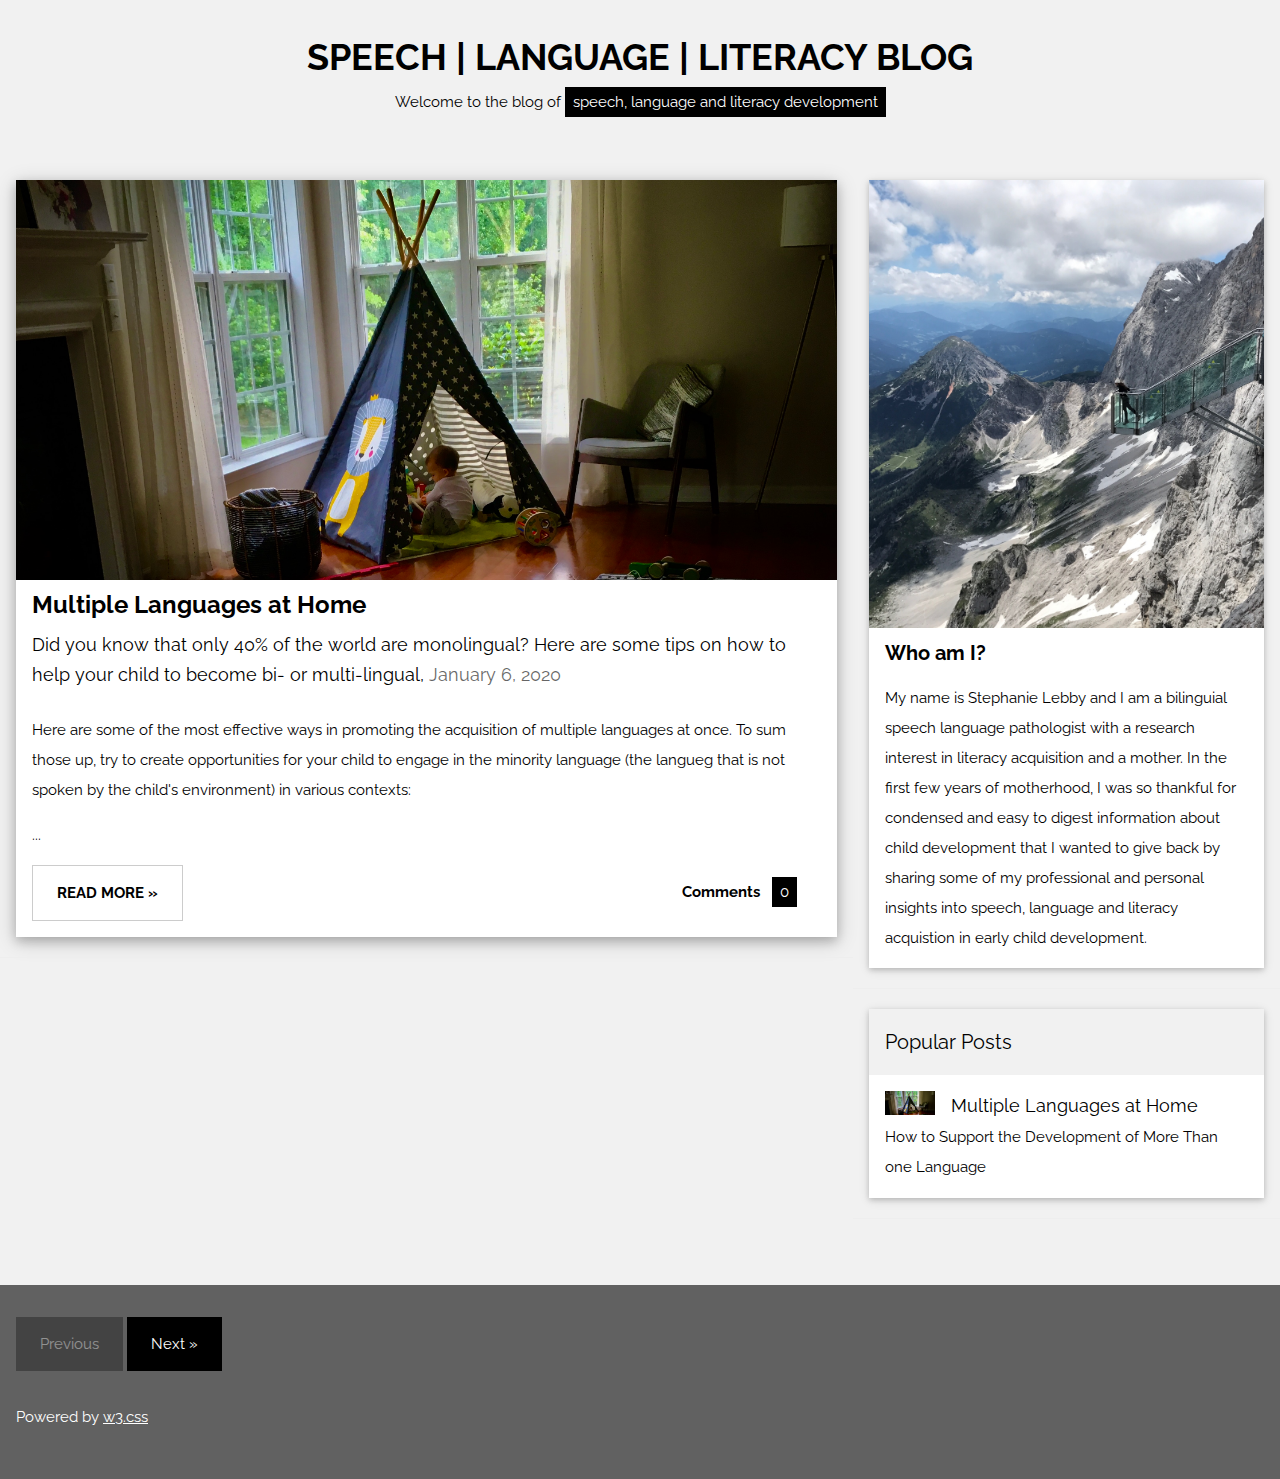
==== index.html @ 9e79b089 "renamed one file" ====
<!DOCTYPE html>
<html>
<title>Langauge Blog</title>
<meta charset="UTF-8">
<meta name="viewport" content="width=device-width, initial-scale=1">
<link rel="stylesheet" href="https://www.w3schools.com/w3css/4/w3.css">
<link rel="stylesheet" href="https://fonts.googleapis.com/css?family=Raleway">
<link rel="stylesheet" href="style.css">

<script type="text/javascript">
function myFunction() {
  var dots= document.getElementById("dots");
  var moreText = document.getElementById ("more");
  var btnText = document.getElementById ("myBtn");

  if(dots.style.display==="none") {
    dots.style.display="inline";
    btnText.innerHTML="Read more";
    moreText.style.display="none";
  } else {
    dots.style.display="none";
    btnText.innerHTML="Read less";
    moreText.style.display ="inline";
  }
}
</script>

<body class="w3-light-grey">

<!-- w3-content defines a container for fixed size centered content, 
and is wrapped around the whole page content, except for the footer in this example -->
<div class="w3-content" style="max-width:1400px">

<!-- Header -->
<header class="w3-container w3-center w3-padding-32"> 
  <h1><b>SPEECH | LANGUAGE | LITERACY BLOG</b></h1>
  <p>Welcome to the blog of <span class="w3-tag">speech, language and literacy development</span></p>
</header>

<!-- Grid -->
<div class="w3-row">

<!--Blog entries-->
<div class="w3-col l8 s12">
  <!-- Blog entry-->
  <div class="w3-card-4 w3-margin w3-white">
    <img src="IMG_3009.jpeg" alt="Babay-tent" style="width:100%">
    <div class="w3-container">
      <h3><b>Multiple Languages at Home</b></h3>
      <h5>Did you know that only 40% of the world are monolingual? Here are some tips on how to help your child to become bi- or multi-lingual,  <span class="w3-opacity">January 6, 2020</span></h5>
    </div>

    <div class="w3-container">
      
      <p>Here are some of the most effective ways in promoting the acquisition of multiple languages at once. To sum those up, try to create opportunities for your child to engage in the minority language (the langueg that is not spoken by the child's environment) in various contexts:</p><span id="dots">...</span>
      <span id= "more"><ul>
        <li><h6>Books</h6> 
          <p>Read to your child in both languages and OFTEN! Try to get some books in the minority language too, but in case you don't have any, just tell instead of read the story and translate on the gist of it or talk about the pictures in that language.</p> </li>
        <li><h6>Music!</h6> 
          <p>It's a fun way to introduce languages with music and singing songs. You will be surprised how fast your child will sing along. </p></li>
        <li><h6>Environment</h6> 
          <p>The more your child is around and gets input from native speakers of the minority language he/she is supposed to learn, the better. Get the grandparents who are native speakers to stick to that language with your child, find some programs where your child can be around other kids speaking that language, because kids love to learn from their peers.</p></li>
        <li><h6>Be Yourself</h6> 
          <p>If it is extremely unnatrural for you to speak that language that you want your child to learn, you will most likely have problems to stick with it. You will give your child the highest quality of input in terms of vocabulary and grammar, if you use the language you know best with your child. Your child might speak a different language in school than the one you know best and that is totally fine. </p></li>
        <li><h6>Pride in the Second Language and</h6>
          <p>Children don't always like to have a diverse heritage, culture or language. Often they want to be just like their peers and if they don't have peers that are bilingual, it might not be something they are proud of. Try to instill some sort of pride that comes with the language and culture and a need to continue to use it. </p> </li>
        <li><h6>Literacy in the Second Language</h6> 
          <p>The minority language gets more relevant for your child the more competent he/she is in it. Try to promote biliteracy, too.</p>
        <li><h6>Make it a Priority to Provide Minority Language Input</h6>
          <p>I really struggle with that one. I code switch a lot (switch between my mother tongue, which is currently the minority language because there is noone else we see regularly here in NC who speaks German to our child, and the majority language, which is English in our case). It is hard not to use the majority language if you are fluent in it and explains why children so often start to respond in the majority language only. So I am saying this to myself too, aim to provide as much opportunity as possible to communicate in the minority language. The common ideas that code switching shows confusion or that it HAS to be a one person one language approach are slightly outdated. Code switching is normal for a person who is bilingual, but you can potentially make it easier for your child in the early years to differenciate between the two language systems, if you don't do it a lot. One-person one-language works, but if one parent speaks more than one language to the kids, that mostly works, too (Houwer, 2007). If you managed to create an environment or have grandparents who speak the minority language regularly with your child, it is not as important that you stick to the minority language only. In my case, new in an area and no German contacts, it is more important, to make sure she gets enough German input, so I should make that extra effort to speak more German.</p></li>
        <li><h6>Stick with it</h6>
        <p>I said it before, it can be quite an effort to stick to the minority language, especially if you are proficient in the majority language as well. It is work to create all those additional opportunies and exposures with the language outside of your home. However, don't give up! There are studies that show that bilingual, biliterate individuals have better executive functioning skills, which impacts the attention processes for solving problems, planning, performing other mentally demanding tasks, such as reading and writing etc. Here is only a short list of evidence that shows bilinguals have an easier time in areas, such as understanding math concepts and solve word problems (Zelasko & Antunez, 2000), focus, remember and make decisions easier (Bialystok, 2001), that babies raised in bilingual homes show better self-control, which influences later academic achievement (Kovacs & Mehler, 2009), that there are more job opportunities for bilinguals (Zelasko & Antunez, 2000), and that it even provides a higher resistance to the onset of dementia (Atkinson, 2016). </p></li>
          </li>
        <li><h6>Downsides</h6>
        <p>The upsides definitely outweigh the downsides. However, I wanted to mention the few that could be found. Some data indicates that bilingualism is similar to a dual-task effect and can cause language interference that leads to a slight fluency disadvantage. The two languages seem to constantly compete with each other in our brain, which can slow down the speed of word retrival in the target language (Sandoval et al.,2010). Also, taking time to speak in a second language to your child does take away time of input in the first language and therefore a slightly lower exposure in both languages than a monolingual gets.</p></li>
          <br>
      <h6> Final Note</h6>
      <p>I often hear people say that learning a second language simulateously will cause or worsen speech or language problems. That is not the case and here is a review paper done by Byers-Heinlein & Lew-Williams (2013) in case you want to know all about it.</p>
      <a href="https://www.ncbi.nlm.nih.gov/pmc/articles/PMC6168212/" alt="Byers 2007"> Bilingualism in the Early Years: What the Science Says (Byers-Heinlein & Lew-Williams, 2013)</a>
      
      <p>If that topic really excites you and you want a lot more insights you might enjoy those papers by <a href="https://journals.sagepub.com/doi/full/10.1177/1529100610387084" alt="bilingual info">Bialystok et al.(2009)</a>and the one from<a href="https://www.ncbi.nlm.nih.gov/pmc/articles/PMC4295724/" alt="great biling paper">Costa & Sebatsian-Galles(2014)</a></p>
    </ul>
    <br><br>
      <!--https://www.ncbi.nlm.nih.gov/pmc/articles/PMC6168212/-->
      <h5><strong>Attention!!!</strong></h5>
      <p>If your child starts to have issues in both languages, he or she might need to be evaluated by a speech-language pathologist. </p></span>
    
      <div class="w3-row">
        <div class="w3-col m8 s12">
          <p><button class="w3-button w3-padding-large w3-white w3-border" onclick="myFunction()" id="myBtn"><b>READ MORE »</b></button></p>
        </div>
        <div class="w3-col m4 w3-hide-small">
          <p><span class="w3-padding-large w3-right"><b>Comments  </b> <span class="w3-tag">0</span></span></p>
        </div>
      </div>
    </div>
  </div>
  <hr>

  <!-- Blog entry-->
  <!--<div class="w3-card-4 w3-margin w3-white">
  <img src="IMG_3009.jpeg" alt="Norway" style="width:100%">
    <div class="w3-container">
      <h3><b>Language</b></h3>
      <h5>How to Promote Language Davelopment in the First 2 Years of Life-- coming soon<span class="w3-opacity"> January 10, 2020</span></h5>
    </div>

    <!--<div class="w3-container">
      <p>I am trying to make this as short and meaningful as possible, but if you have no time to finish this short post, take away this: <strong> Read, read, read to your child</strong> and <strong> say out loud what you are doing</strong>. </p>
      <ul>
        <li><h6> Name, point and describe the things you observe with your child</h6>
          <p><strong>It's a myth that the use of signs and gestures slows down language development!!!</strong></p>
          <p>The opposite is the case. XXX found that children whose parents use baby signs in addition to naming the word, can make the connection between the referent and the phonological representation (the heard word) even quicker. XX found that increased use of gestures xxx</p>
        </li>
        <li><h6>Talk, talk, talk!</h6>
          <p>Eye contact and going down to eye level of your child, while you name, describe, point to or touch things that you see is basically the best thing you can do. Whenever you can, do that! It will help your child learn how to maintain eye contact, an important skill for language development, and will give you both a feeling of connection.</p>
          <p>Listen to sounds and point to where they come from. What sound it is? What animal makes what sound? While on a stroll, describe and point to what you see and name and describe the things your child points to or shows an interest in. You can bombard your child with input in almost every situation. Say out loud what you are doing when you cook, when you dress him/her, tell your child what is going to happen next and later, when you do the same routine again, ask him/her what's going to happen. Even on a lazy rainy day where you watch TV not all is lost (everyone knows its better not to until 3, but let's just be real here). Describe what they are doing on the screen, ask your child what sound that animal in the show is making or what animal it is or ask questions about the show ,like "What's in the monkey's hand?. I could give you a lot of examples, but I think you get the point. The more input the better. Developing routines where your child hears the same words in slighly different sentences are really helpful too. For the one who wants some research to back this up, here are some sources XXXX </p></li>
        <li><h6>Read tou your child OFTEN!</h6>
          <p>

          </p>
        </li>
        <li><h6>What NOT to do</h6>
          <p>Try to avoid staring at your phone or book or screen while talking to your child. As mentioned before, eye contact is extremely important to .....<p>
          <p></p>
          </p></li>>
          <p>Try to avoid </p>
        </li>
      </ul>
      
      <!--<h3><b>Multiple Languages at Home</b></h3>
      <h5>Only 40% of the world are monolingual! Here are some tipps on how to help your child to become bilingual,  <span class="w3-opacity">January 6, 2020</span></h5>
    </div>

    <div class="w3-container">
      <p>I often hear people say that learning a second language simulateously will cause or worsen speech or language problems. That is not the case and here is a review paper done by Byers-Heinlein & Lew-Williams (2013) in case you want to know all about it.</p>
      <a href="https://www.ncbi.nlm.nih.gov/pmc/articles/PMC6168212/" alt="Byers 2007"> Bilingualism in the Early Years: What the Science Says (Byers-Heinlein & Lew-Williams, 2013)</a>
      <p>Here are some of the most effective ways in promoting the acquisition of multiple languages at once. To sum those up, try to create opportunities for your child to engage in the minority language (the langueg that is not spoken by the child's environment) in various contexts:</p>
      <ul>
        <li><h6>Books!</h6> 
          <p>Read to your child in both languages and OFTEN! Try to get some books in the minority language too, but in case you don't have any, just tell instead of read the story and translate on the gist of it or talk about the pictures in that language.</p> </li>
        <li><h6>Music!</h6> 
          <p>It's a fun way to introduce languages with music and singing songs. You will be surprised how fast your child will sing along. </p></li>
        <li><h6>Environment!</h6> 
          <p>The more your child is around and gets input from native speakers of the minority language he/she is supposed to learn, the better. Get the grandparents who are native speakers to stick to that language with your child, find some programs where your child can be around other kids speaking that language, because kids love to learn from their peers.</p></li>
        <li><h6>Be Yourself!</h6> 
          <p>If it is extremely unnatrural for you to speak that language that you want your child to learn, you will most likely have problems to stick with it. You will give your child the highest quality of input in terms of vocabulary and grammar, if you use the language you know best with your child. Your child might speak a different language in school than the one you know best and that is totally fine. </p></li>
        <li><h6>Pride</h6>
          <p>Children don't always like to have a diverse heritage, culture or language. Often they want to be just like their peers and if they don't have peers that are bilingual, it might not be something they are proud of. Try to instill some sort of pride that comes with the language and culture and a need to continue to use it. </p> </li>
        <li><h6>Literacy in the Second Language</h6> 
          <p>The minority language gets more relevant for your child the more competent he/she is in it. Try to promote biliteracy, too.</p>
        <li><h6>Make it a Priority to Provide Minority Language Input</h6>
          <p>I really struggle with that one. I code switch a lot (switch between my mother tongue, which is currently the minority language because there is noone else we see regularly here in NC who speaks German to our child, and the majority language, which is English in our case). It is hard not to use the majority language if you are fluent in it and explains why children so often start to respond in the majority language only. So I am saying this to myself too, aim to provide as much opportunity as possible to communicate in the minority language. The common ideas that code switching shows confusion or that it HAS to be a one person one language approach are slightly outdated. Code switching is normal for a person who is bilingual, but you can potentially make it easier for your child in the early years to differenciate between the two language systems, if you don't do it a lot. One-person one-language works, but if one parent speaks more than one language to the kids, that mostly works, too (Houwer, 2007). If you managed to create an environment or have grandparents who speak the minority language regularly with your child, it is not as important that you stick to the minority language only. In my case, new in an area and no German contacts, it is more important, to make sure she gets enough German input, so I should make that extra effort to speak more German.</p></li>
        <li><h6>Stick with it</h6>
        <p>I said it before, it can be quite an effort to stick to the minority language, especially if you are proficient in the majority language as well. It is work to create all those additional opportunies and exposures with the language outside of your home. However, don't give up! There are studies that show that bilingual, biliterate individuals have better executive functioning skills, which impacts the attention processes for solving problems, planning, performing other mentally demanding tasks, such as reading and writing etc. Here is only a short list of evidence that shows bilinguals have an easier time in areas, such as understanding math concepts and solve word problems (Zelasko & Antunez, 2000), focus, remember and make decisions easier (Bialystok, 2001), that babies raised in bilingual homes show better self-control, which influences later academic achievement (Kovacs & Mehler, 2009), that there are more job opportunities for bilinguals (Zelasko & Antunez, 2000), and that it even provides a higher resistance to the onset of dementia (Atkinson, 2016). </p></li>
          </li>
        <li><h6>Downsides</h6></li>
        <p>The upsides definitely outweigh the downsides. However, I wanted to mention the few that could be found. Some data indicates that bilingualism is similar to a dual-task effect and can cause language interference that leads to a slight fluency disadvantage. The two languages seem to constantly compete with each other in our brain, which can slow down the speed of word retrival in the target language (Sandoval et al.,2010). Also, taking time to speak in a second language to your child does take away time of input in the first language and therefore a slightly lower exposure in both languages than a monolingual gets.</p>
      </ul>
      
      <p>If that topic really excites you and you want a lot more insights you might enjoy this paper by </p>
      <a href="https://journals.sagepub.com/doi/full/10.1177/1529100610387084" alt="bilingual info">Bialystok et al.(2009)</a>
      <p>For those of you who want to get really into it, this paper might be interesting</p>
      <a href="https://www.ncbi.nlm.nih.gov/pmc/articles/PMC4295724/" alt="great biling paper">Costa & Sebatsian-Galles(2014)</a>
      https://www.ncbi.nlm.nih.gov/pmc/articles/PMC6168212/
      <h5>Attention!!!</h5>
      <p>If your child starts to have issues in both languages, he or she might need to be evaluated by a speech-language pathologist. </p>
      <div class="w3-row">
        <div class="w3-col m8 s12">
          <p><button class="w3-button w3-padding-large w3-white w3-border"><b>READ MORE »</b></button></p>
        </div>
        <div class="w3-col m4 w3-hide-small">
          <p><span class="w3-padding-large w3-right"><b>Comments  </b> <span class="w3-badge">2</span></span></p>
        </div>
      </div>
    </div>
  </div>-->


  <!--In an ideal world, you go down eye to eye with your child and name, describe, point to or touch things that you see. Whenever you can, do that! It will help your child learn how to maintain eye contact, an important skill for language development, and will give you both a feeling of connection. However, often you know what would be best but its is just really hard to integrate into every day life. Here are some tips of how to improve language and literacy skills on the go.In the car you can work on road vocabulary and talk about stopping, starting, a curve, the green and red light, stop and go, where you are heading to, where you 
  came from etc.
  <li>Can I promote my child's language development in moments where I need to be passive? 
    <p>If you need to be passive for a bit, give your child a story or music to listen to or promote developing a love for books. You will thank me later, when your child has to learn how to read and right and a love for books makes a big difference.</p>
<!-- END BLOG ENTRIES -->
</div>

<!-- Introduction menu -->
<div class="w3-col l4">
  <!-- About Card -->
  <div class="w3-card w3-margin w3-margin-top">
  <img src="me.jpeg" style="width:100%">
    <div class="w3-container w3-white">
      <h4><b>Who am I?</b></h4>
      <p>My name is Stephanie Lebby and I am a bilinguial speech language pathologist with a research interest in literacy acquisition and a mother. In the first few years of motherhood, I was so thankful for condensed and easy to digest information about child development that I wanted to give back by sharing some of my professional and personal insights into speech, language and literacy acquistion in early child development.</p>
    </div>
  </div><hr>
  
  <!-- Posts -->
  <div class="w3-card w3-margin">
    <div class="w3-container w3-padding">
      <h4>Popular Posts</h4>
    </div>
    <ul class="w3-ul w3-hoverable w3-white">
      <li class="w3-padding-16">
        <img src="IMG_3009.jpeg" alt="Image" class="w3-left w3-margin-right" style="width:50px">
        <span class="w3-large">Multiple Languages at Home</span><br>
        <span>How to Support the Development of More Than one Language</span>
      </li>
      <!--<li class="w3-padding-16">
        <img src="/w3images/gondol.jpg" alt="Image" class="w3-left w3-margin-right" style="width:50px">
        <span class="w3-large">Ipsum</span><br>
        <span>Praes tinci sed</span>
      </li> 
      <li class="w3-padding-16">
        <img src="/w3images/skies.jpg" alt="Image" class="w3-left w3-margin-right" style="width:50px">
        <span class="w3-large">Dorum</span><br>
        <span>Ultricies congue</span>
      </li>   
      <li class="w3-padding-16 w3-hide-medium w3-hide-small">
        <img src="/w3images/rock.jpg" alt="Image" class="w3-left w3-margin-right" style="width:50px">
        <span class="w3-large">Mingsum</span><br>
        <span>Lorem ipsum dipsum</span>
      </li>  -->
    </ul>
  </div>
  <hr> 
 
  <!-- Labels / tags -->
  <!--<div class="w3-card w3-margin">
    <div class="w3-container w3-padding">
      <h4>Tags</h4>
    </div>
    <div class="w3-container w3-white">
    <p><span class="w3-tag w3-black w3-margin-bottom">Language</span> <span class="w3-tag w3-light-grey w3-small w3-margin-bottom">XX</span> <span class="w3-tag w3-light-grey w3-small w3-margin-bottom">ZZ</span>
      <span class="w3-tag w3-light-grey w3-small w3-margin-bottom">Speech</span> <span class="w3-tag w3-light-grey w3-small w3-margin-bottom">YY</span> <span class="w3-tag w3-light-grey w3-small w3-margin-bottom">PP</span>
      <span class="w3-tag w3-light-grey w3-small w3-margin-bottom">Literacy</span> <span class="w3-tag w3-light-grey w3-small w3-margin-bottom">II</span> <span class="w3-tag w3-light-grey w3-small w3-margin-bottom">WW</span>
      <span class="w3-tag w3-light-grey w3-small w3-margin-bottom">News</span> <span class="w3-tag w3-light-grey w3-small w3-margin-bottom">Books</span> <span class="w3-tag w3-light-grey w3-small w3-margin-bottom">XX</span>
      <span class="w3-tag w3-light-grey w3-small w3-margin-bottom">Pacifier</span> <span class="w3-tag w3-light-grey w3-small w3-margin-bottom">TT</span>
    </p>
    </div>
  </div>-->
  
<!-- END Introduction Menu -->
</div>

<!-- END GRID -->
</div><br>

<!-- END w3-content -->
</div>

<!-- Footer -->
<footer class="w3-container w3-dark-grey w3-padding-32 w3-margin-top">
  <button class="w3-button w3-black w3-disabled w3-padding-large w3-margin-bottom">Previous</button>
  <button class="w3-button w3-black w3-padding-large w3-margin-bottom">Next »</button>
  <p>Powered by <a href="https://www.w3schools.com/w3css/default.asp" target="_blank">w3.css</a></p>
</footer>

</body>
</html>
---- style.css ----
body {
    line-height: 30px;
}

body,
h1,
h2,
h3,
h4,
h5 {
    font-family: "Raleway", sans-serif
}
#more {
    display: none;}
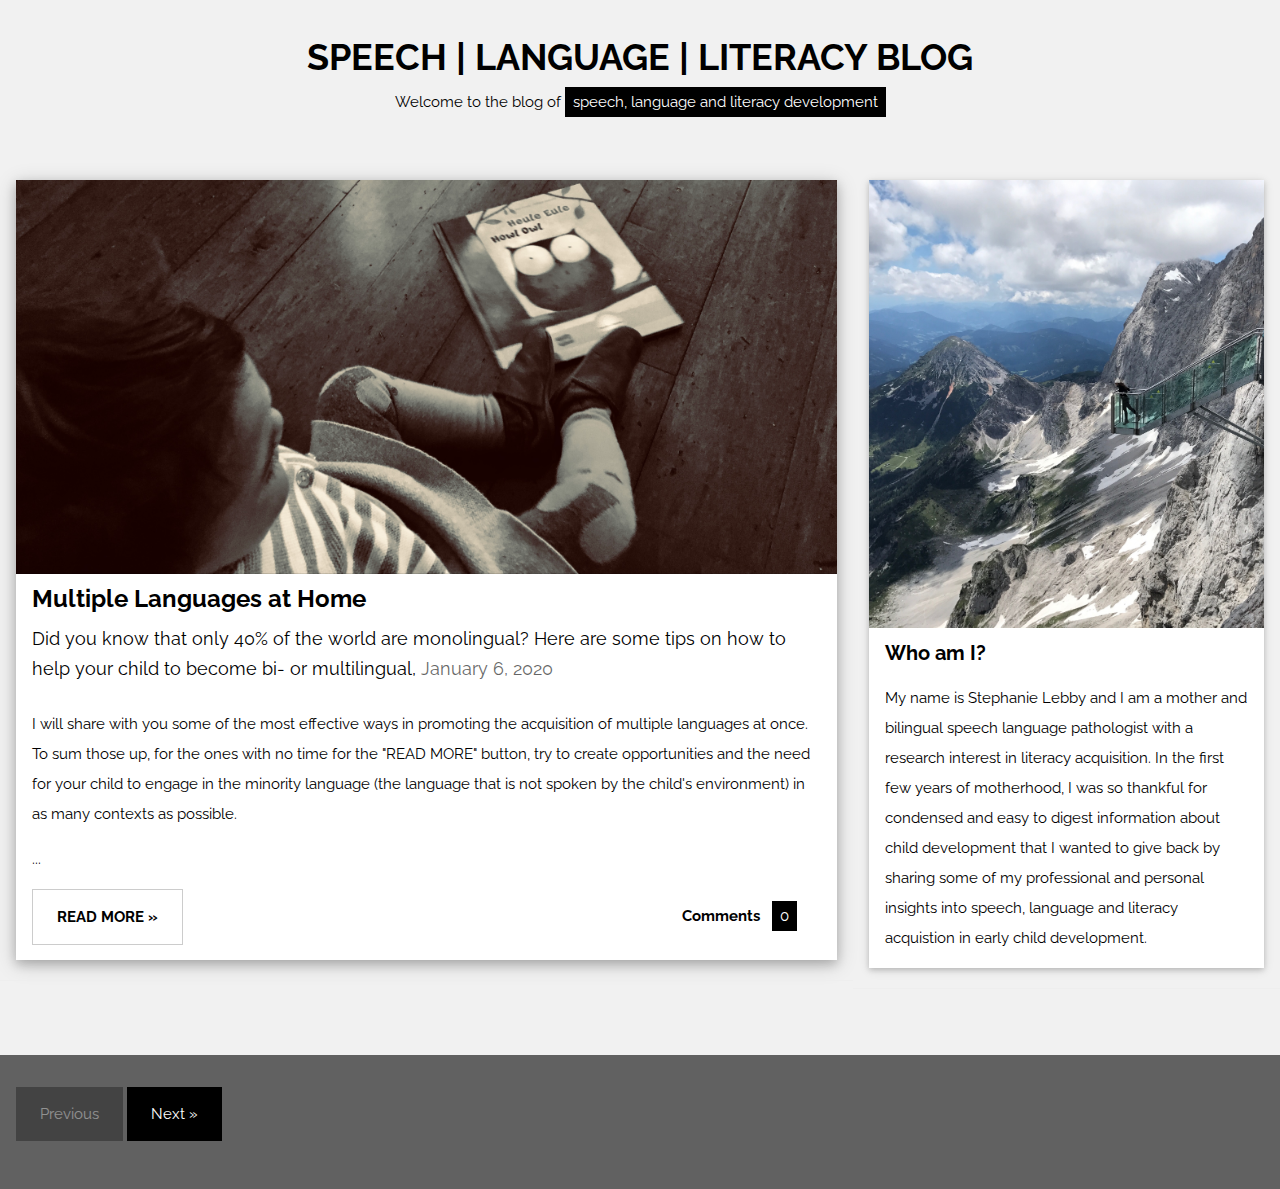
==== commit d151aa6e: "Updated Index.html" ====
--- a/index.html
+++ b/index.html
@@ -44,38 +44,39 @@
 <div class="w3-col l8 s12">
   <!-- Blog entry-->
   <div class="w3-card-4 w3-margin w3-white">
-    <img src="IMG_3009.jpeg" alt="Babay-tent" style="width:100%">
+    <img src="images/IMG_6287.jpeg" alt="Babay-tent" style="width:100%">
     <div class="w3-container">
       <h3><b>Multiple Languages at Home</b></h3>
-      <h5>Did you know that only 40% of the world are monolingual? Here are some tips on how to help your child to become bi- or multi-lingual,  <span class="w3-opacity">January 6, 2020</span></h5>
+      <h5>Did you know that only 40% of the world are monolingual? Here are some tips on how to help your child to become bi- or multilingual,  <span class="w3-opacity">January 6, 2020</span></h5>
     </div>
 
     <div class="w3-container">
       
-      <p>Here are some of the most effective ways in promoting the acquisition of multiple languages at once. To sum those up, try to create opportunities for your child to engage in the minority language (the langueg that is not spoken by the child's environment) in various contexts:</p><span id="dots">...</span>
+      <p>I will share with you some of the most effective ways in promoting the acquisition of multiple languages at once. To sum those up, for the ones with no time for the "READ MORE" button, try to create opportunities and the need for your child to engage in the minority language (the language that is not spoken by the child's environment) in as many contexts as possible.</p><span id="dots">...</span>
       <span id= "more"><ul>
         <li><h6>Books</h6> 
-          <p>Read to your child in both languages and OFTEN! Try to get some books in the minority language too, but in case you don't have any, just tell instead of read the story and translate on the gist of it or talk about the pictures in that language.</p> </li>
-        <li><h6>Music!</h6> 
-          <p>It's a fun way to introduce languages with music and singing songs. You will be surprised how fast your child will sing along. </p></li>
+          <p>Read to your child in both languages and OFTEN! Try to get some books in the minority language too, but in case you don't have any, translate the gist of the story from a book you have and ask questions and talk about the pictures in the minority language.</p> </li>
+        <li><h6>Music</h6> 
+          <p>It's a fun way to introduce languages with music and singing songs. You will be surprised how fast your child will sing along no matter the language. </p></li>
         <li><h6>Environment</h6> 
-          <p>The more your child is around and gets input from native speakers of the minority language he/she is supposed to learn, the better. Get the grandparents who are native speakers to stick to that language with your child, find some programs where your child can be around other kids speaking that language, because kids love to learn from their peers.</p></li>
+          <p>The more your child is around and gets input from native speakers of the minority language he/she is supposed to learn, the better. Get the grandparents who are native speakers to stick to that language with your child and find some programs where your child can be around other kids speaking that language, because kids love to learn from their peers.</p></li>
         <li><h6>Be Yourself</h6> 
-          <p>If it is extremely unnatrural for you to speak that language that you want your child to learn, you will most likely have problems to stick with it. You will give your child the highest quality of input in terms of vocabulary and grammar, if you use the language you know best with your child. Your child might speak a different language in school than the one you know best and that is totally fine. </p></li>
-        <li><h6>Pride in the Second Language and</h6>
-          <p>Children don't always like to have a diverse heritage, culture or language. Often they want to be just like their peers and if they don't have peers that are bilingual, it might not be something they are proud of. Try to instill some sort of pride that comes with the language and culture and a need to continue to use it. </p> </li>
+          <p>If it is extremely unnatrural for you to speak the language that you want your child to learn, you will most likely have problems to stick with it. You will give your child the highest quality of input in terms of vocabulary,grammar, correct language use etc., if you use the language you know best with your child. Your child might speak a different language in school than the one you know best and that is totally fine. </p></li>
+        <li><h6>Pride in the Second Language and Culture</h6>
+          <p>Children don't always like to have a diverse heritage, culture or language. Often they want to be just like their peers and if they don't have peers that are bilingual, it might not be something they are proud of. Try to instill some sort of pride that comes with the language and culture and a need to continue to use it. As mentioned before, finding a community of peers who speak that language can help a lot. </p> </li>
         <li><h6>Literacy in the Second Language</h6> 
-          <p>The minority language gets more relevant for your child the more competent he/she is in it. Try to promote biliteracy, too.</p>
+          <p>The minority language gets more relevant for your child the more competent he/she is in it. Try to promote biliteracy, if possible.</p>
         <li><h6>Make it a Priority to Provide Minority Language Input</h6>
-          <p>I really struggle with that one. I code switch a lot (switch between my mother tongue, which is currently the minority language because there is noone else we see regularly here in NC who speaks German to our child, and the majority language, which is English in our case). It is hard not to use the majority language if you are fluent in it and explains why children so often start to respond in the majority language only. So I am saying this to myself too, aim to provide as much opportunity as possible to communicate in the minority language. The common ideas that code switching shows confusion or that it HAS to be a one person one language approach are slightly outdated. Code switching is normal for a person who is bilingual, but you can potentially make it easier for your child in the early years to differenciate between the two language systems, if you don't do it a lot. One-person one-language works, but if one parent speaks more than one language to the kids, that mostly works, too (Houwer, 2007). If you managed to create an environment or have grandparents who speak the minority language regularly with your child, it is not as important that you stick to the minority language only. In my case, new in an area and no German contacts, it is more important, to make sure she gets enough German input, so I should make that extra effort to speak more German.</p></li>
-        <li><h6>Stick with it</h6>
-        <p>I said it before, it can be quite an effort to stick to the minority language, especially if you are proficient in the majority language as well. It is work to create all those additional opportunies and exposures with the language outside of your home. However, don't give up! There are studies that show that bilingual, biliterate individuals have better executive functioning skills, which impacts the attention processes for solving problems, planning, performing other mentally demanding tasks, such as reading and writing etc. Here is only a short list of evidence that shows bilinguals have an easier time in areas, such as understanding math concepts and solve word problems (Zelasko & Antunez, 2000), focus, remember and make decisions easier (Bialystok, 2001), that babies raised in bilingual homes show better self-control, which influences later academic achievement (Kovacs & Mehler, 2009), that there are more job opportunities for bilinguals (Zelasko & Antunez, 2000), and that it even provides a higher resistance to the onset of dementia (Atkinson, 2016). </p></li>
+          <p>I really struggle with that one. I code-switch a lot (alternate between my mother tongue, which is currently the minority language because there is noone else who speaks German to our child, and the majority language, which is English in our case). It is hard not to use the majority language if you are fluent in it, and explains why children often start to respond in the majority language only. So I am saying this to myself too, aim to provide as much opportunity as possible to communicate in the minority language. The common ideas that code-switching shows confusion or that it HAS to be a one person one language approach are slightly outdated. Code switching is normal for a person who is bilingual, but you can potentially make it easier for your child in the early years to differenciate between the two language systems, if you don't do it a lot. One-person one-language works, but if one parent speaks more than one language to the kids, that mostly works, too (De Houwer, 2007). If you managed to create an environment or have grandparents who speak the minority language regularly with your child, it is not as important that you stick to the minority language only. In my case, new in an area and no German contacts, it is more important, to make sure she gets enough German input, so I should make that extra effort to speak more German. In addition, regular visits to Germany and interaction with German family that can only communicate in German will give her the need to learn it.</p>
+          <p>Here is an easy read from Psychology Today about the one person - one language approach, by <a href="https://www.psychologytoday.com/us/blog/life-bilingual/201504/one-person-one-language-and-bilingual-children" alt="OPOL">Dr. Grosjean (2015)</a></p></li>
+        <li><h6>Stick with it! There are SO MANY Benefits!</h6>
+          <p>I said it before, it can be quite an effort to stick to the minority language, especially if you are proficient in the majority language as well. It is work to create all those additional opportunies and exposures with the language outside of your home. However, don't give up! There are studies that show that bilingual, biliterate individuals have better executive functioning skills, which impacts the attention processes for solving problems, planning, and performing other mentally demanding tasks, such as reading and writing etc. Here is only a short list of evidence that shows bilinguals have an easier time in areas, such as understanding math concepts and solve word problems (Zelasko & Antunez, 2000), focus, remember and make decisions more easily (Bialystok, 2001), that babies raised in bilingual homes show better self-control, which influences later academic achievement (Kovacs & Mehler, 2009), that there are more job opportunities for bilinguals (Zelasko & Antunez, 2000), and that it even provides a higher resistance to the onset of dementia (Atkinson, 2016). </p></li>
           </li>
         <li><h6>Downsides</h6>
-        <p>The upsides definitely outweigh the downsides. However, I wanted to mention the few that could be found. Some data indicates that bilingualism is similar to a dual-task effect and can cause language interference that leads to a slight fluency disadvantage. The two languages seem to constantly compete with each other in our brain, which can slow down the speed of word retrival in the target language (Sandoval et al.,2010). Also, taking time to speak in a second language to your child does take away time of input in the first language and therefore a slightly lower exposure in both languages than a monolingual gets.</p></li>
+          <p>The upsides definitely outweigh the downsides. However, I wanted to mention the few that could be found. Some data indicates that bilingualism is similar to a dual-task effect and can cause language interference that leads to a slight fluency disadvantage. The two languages seem to constantly compete with each other in our brain, which can slow down the speed of word retrieval in the target language (Sandoval et al.,2010). Also, taking time to speak in a second language to your child does take away time for input in the first language and therefore leads to a slightly lower exposure in both languages than a monolingual child gets.</p></li>
           <br>
       <h6> Final Note</h6>
-      <p>I often hear people say that learning a second language simulateously will cause or worsen speech or language problems. That is not the case and here is a review paper done by Byers-Heinlein & Lew-Williams (2013) in case you want to know all about it.</p>
+      <p>I often hear people say that learning a second language simulateously will cause speech or language problems. That is not the case and here is a review paper done by Byers-Heinlein & Lew-Williams (2013) in case you want to know all about it.</p>
       <a href="https://www.ncbi.nlm.nih.gov/pmc/articles/PMC6168212/" alt="Byers 2007"> Bilingualism in the Early Years: What the Science Says (Byers-Heinlein & Lew-Williams, 2013)</a>
       
       <p>If that topic really excites you and you want a lot more insights you might enjoy those papers by <a href="https://journals.sagepub.com/doi/full/10.1177/1529100610387084" alt="bilingual info">Bialystok et al.(2009)</a>and the one from<a href="https://www.ncbi.nlm.nih.gov/pmc/articles/PMC4295724/" alt="great biling paper">Costa & Sebatsian-Galles(2014)</a></p>
@@ -126,85 +127,32 @@
           </p></li>>
           <p>Try to avoid </p>
         </li>
-      </ul>
-      
-      <!--<h3><b>Multiple Languages at Home</b></h3>
-      <h5>Only 40% of the world are monolingual! Here are some tipps on how to help your child to become bilingual,  <span class="w3-opacity">January 6, 2020</span></h5>
-    </div>
-
-    <div class="w3-container">
-      <p>I often hear people say that learning a second language simulateously will cause or worsen speech or language problems. That is not the case and here is a review paper done by Byers-Heinlein & Lew-Williams (2013) in case you want to know all about it.</p>
-      <a href="https://www.ncbi.nlm.nih.gov/pmc/articles/PMC6168212/" alt="Byers 2007"> Bilingualism in the Early Years: What the Science Says (Byers-Heinlein & Lew-Williams, 2013)</a>
-      <p>Here are some of the most effective ways in promoting the acquisition of multiple languages at once. To sum those up, try to create opportunities for your child to engage in the minority language (the langueg that is not spoken by the child's environment) in various contexts:</p>
-      <ul>
-        <li><h6>Books!</h6> 
-          <p>Read to your child in both languages and OFTEN! Try to get some books in the minority language too, but in case you don't have any, just tell instead of read the story and translate on the gist of it or talk about the pictures in that language.</p> </li>
-        <li><h6>Music!</h6> 
-          <p>It's a fun way to introduce languages with music and singing songs. You will be surprised how fast your child will sing along. </p></li>
-        <li><h6>Environment!</h6> 
-          <p>The more your child is around and gets input from native speakers of the minority language he/she is supposed to learn, the better. Get the grandparents who are native speakers to stick to that language with your child, find some programs where your child can be around other kids speaking that language, because kids love to learn from their peers.</p></li>
-        <li><h6>Be Yourself!</h6> 
-          <p>If it is extremely unnatrural for you to speak that language that you want your child to learn, you will most likely have problems to stick with it. You will give your child the highest quality of input in terms of vocabulary and grammar, if you use the language you know best with your child. Your child might speak a different language in school than the one you know best and that is totally fine. </p></li>
-        <li><h6>Pride</h6>
-          <p>Children don't always like to have a diverse heritage, culture or language. Often they want to be just like their peers and if they don't have peers that are bilingual, it might not be something they are proud of. Try to instill some sort of pride that comes with the language and culture and a need to continue to use it. </p> </li>
-        <li><h6>Literacy in the Second Language</h6> 
-          <p>The minority language gets more relevant for your child the more competent he/she is in it. Try to promote biliteracy, too.</p>
-        <li><h6>Make it a Priority to Provide Minority Language Input</h6>
-          <p>I really struggle with that one. I code switch a lot (switch between my mother tongue, which is currently the minority language because there is noone else we see regularly here in NC who speaks German to our child, and the majority language, which is English in our case). It is hard not to use the majority language if you are fluent in it and explains why children so often start to respond in the majority language only. So I am saying this to myself too, aim to provide as much opportunity as possible to communicate in the minority language. The common ideas that code switching shows confusion or that it HAS to be a one person one language approach are slightly outdated. Code switching is normal for a person who is bilingual, but you can potentially make it easier for your child in the early years to differenciate between the two language systems, if you don't do it a lot. One-person one-language works, but if one parent speaks more than one language to the kids, that mostly works, too (Houwer, 2007). If you managed to create an environment or have grandparents who speak the minority language regularly with your child, it is not as important that you stick to the minority language only. In my case, new in an area and no German contacts, it is more important, to make sure she gets enough German input, so I should make that extra effort to speak more German.</p></li>
-        <li><h6>Stick with it</h6>
-        <p>I said it before, it can be quite an effort to stick to the minority language, especially if you are proficient in the majority language as well. It is work to create all those additional opportunies and exposures with the language outside of your home. However, don't give up! There are studies that show that bilingual, biliterate individuals have better executive functioning skills, which impacts the attention processes for solving problems, planning, performing other mentally demanding tasks, such as reading and writing etc. Here is only a short list of evidence that shows bilinguals have an easier time in areas, such as understanding math concepts and solve word problems (Zelasko & Antunez, 2000), focus, remember and make decisions easier (Bialystok, 2001), that babies raised in bilingual homes show better self-control, which influences later academic achievement (Kovacs & Mehler, 2009), that there are more job opportunities for bilinguals (Zelasko & Antunez, 2000), and that it even provides a higher resistance to the onset of dementia (Atkinson, 2016). </p></li>
-          </li>
-        <li><h6>Downsides</h6></li>
-        <p>The upsides definitely outweigh the downsides. However, I wanted to mention the few that could be found. Some data indicates that bilingualism is similar to a dual-task effect and can cause language interference that leads to a slight fluency disadvantage. The two languages seem to constantly compete with each other in our brain, which can slow down the speed of word retrival in the target language (Sandoval et al.,2010). Also, taking time to speak in a second language to your child does take away time of input in the first language and therefore a slightly lower exposure in both languages than a monolingual gets.</p>
-      </ul>
-      
-      <p>If that topic really excites you and you want a lot more insights you might enjoy this paper by </p>
-      <a href="https://journals.sagepub.com/doi/full/10.1177/1529100610387084" alt="bilingual info">Bialystok et al.(2009)</a>
-      <p>For those of you who want to get really into it, this paper might be interesting</p>
-      <a href="https://www.ncbi.nlm.nih.gov/pmc/articles/PMC4295724/" alt="great biling paper">Costa & Sebatsian-Galles(2014)</a>
-      https://www.ncbi.nlm.nih.gov/pmc/articles/PMC6168212/
-      <h5>Attention!!!</h5>
-      <p>If your child starts to have issues in both languages, he or she might need to be evaluated by a speech-language pathologist. </p>
-      <div class="w3-row">
-        <div class="w3-col m8 s12">
-          <p><button class="w3-button w3-padding-large w3-white w3-border"><b>READ MORE »</b></button></p>
-        </div>
-        <div class="w3-col m4 w3-hide-small">
-          <p><span class="w3-padding-large w3-right"><b>Comments  </b> <span class="w3-badge">2</span></span></p>
-        </div>
-      </div>
-    </div>
-  </div>-->
-
-
-  <!--In an ideal world, you go down eye to eye with your child and name, describe, point to or touch things that you see. Whenever you can, do that! It will help your child learn how to maintain eye contact, an important skill for language development, and will give you both a feeling of connection. However, often you know what would be best but its is just really hard to integrate into every day life. Here are some tips of how to improve language and literacy skills on the go.In the car you can work on road vocabulary and talk about stopping, starting, a curve, the green and red light, stop and go, where you are heading to, where you 
-  came from etc.
-  <li>Can I promote my child's language development in moments where I need to be passive? 
-    <p>If you need to be passive for a bit, give your child a story or music to listen to or promote developing a love for books. You will thank me later, when your child has to learn how to read and right and a love for books makes a big difference.</p>
-<!-- END BLOG ENTRIES -->
+      </ul>-->
+      
+      
 </div>
 
 <!-- Introduction menu -->
 <div class="w3-col l4">
   <!-- About Card -->
   <div class="w3-card w3-margin w3-margin-top">
-  <img src="me.jpeg" style="width:100%">
+  <img src="images/me.jpeg" style="width:100%">
     <div class="w3-container w3-white">
       <h4><b>Who am I?</b></h4>
-      <p>My name is Stephanie Lebby and I am a bilinguial speech language pathologist with a research interest in literacy acquisition and a mother. In the first few years of motherhood, I was so thankful for condensed and easy to digest information about child development that I wanted to give back by sharing some of my professional and personal insights into speech, language and literacy acquistion in early child development.</p>
+      <p>My name is Stephanie Lebby and I am a mother and bilingual speech language pathologist with a research interest in literacy acquisition. In the first few years of motherhood, I was so thankful for condensed and easy to digest information about child development that I wanted to give back by sharing some of my professional and personal insights into speech, language and literacy acquistion in early child development.</p>
     </div>
   </div><hr>
   
-  <!-- Posts -->
+  <!-- Posts
   <div class="w3-card w3-margin">
     <div class="w3-container w3-padding">
       <h4>Popular Posts</h4>
     </div>
     <ul class="w3-ul w3-hoverable w3-white">
       <li class="w3-padding-16">
-        <img src="IMG_3009.jpeg" alt="Image" class="w3-left w3-margin-right" style="width:50px">
+        <img src="images/IMG_6287.jpeg" alt="Image" class="w3-left w3-margin-right" style="width:50px">
         <span class="w3-large">Multiple Languages at Home</span><br>
-        <span>How to Support the Development of More Than one Language</span>
+        <span>How to Support the Development of More Than One Language</span>
       </li>
       <!--<li class="w3-padding-16">
         <img src="/w3images/gondol.jpg" alt="Image" class="w3-left w3-margin-right" style="width:50px">
@@ -220,10 +168,10 @@
         <img src="/w3images/rock.jpg" alt="Image" class="w3-left w3-margin-right" style="width:50px">
         <span class="w3-large">Mingsum</span><br>
         <span>Lorem ipsum dipsum</span>
-      </li>  -->
+      </li> 
     </ul>
   </div>
-  <hr> 
+  <hr> -->
  
   <!-- Labels / tags -->
   <!--<div class="w3-card w3-margin">
@@ -253,7 +201,7 @@
 <footer class="w3-container w3-dark-grey w3-padding-32 w3-margin-top">
   <button class="w3-button w3-black w3-disabled w3-padding-large w3-margin-bottom">Previous</button>
   <button class="w3-button w3-black w3-padding-large w3-margin-bottom">Next »</button>
-  <p>Powered by <a href="https://www.w3schools.com/w3css/default.asp" target="_blank">w3.css</a></p>
+  <!--<p>Powered by <a href="https://www.w3schools.com/w3css/default.asp" target="_blank">w3.css</a></p>-->
 </footer>
 
 </body>
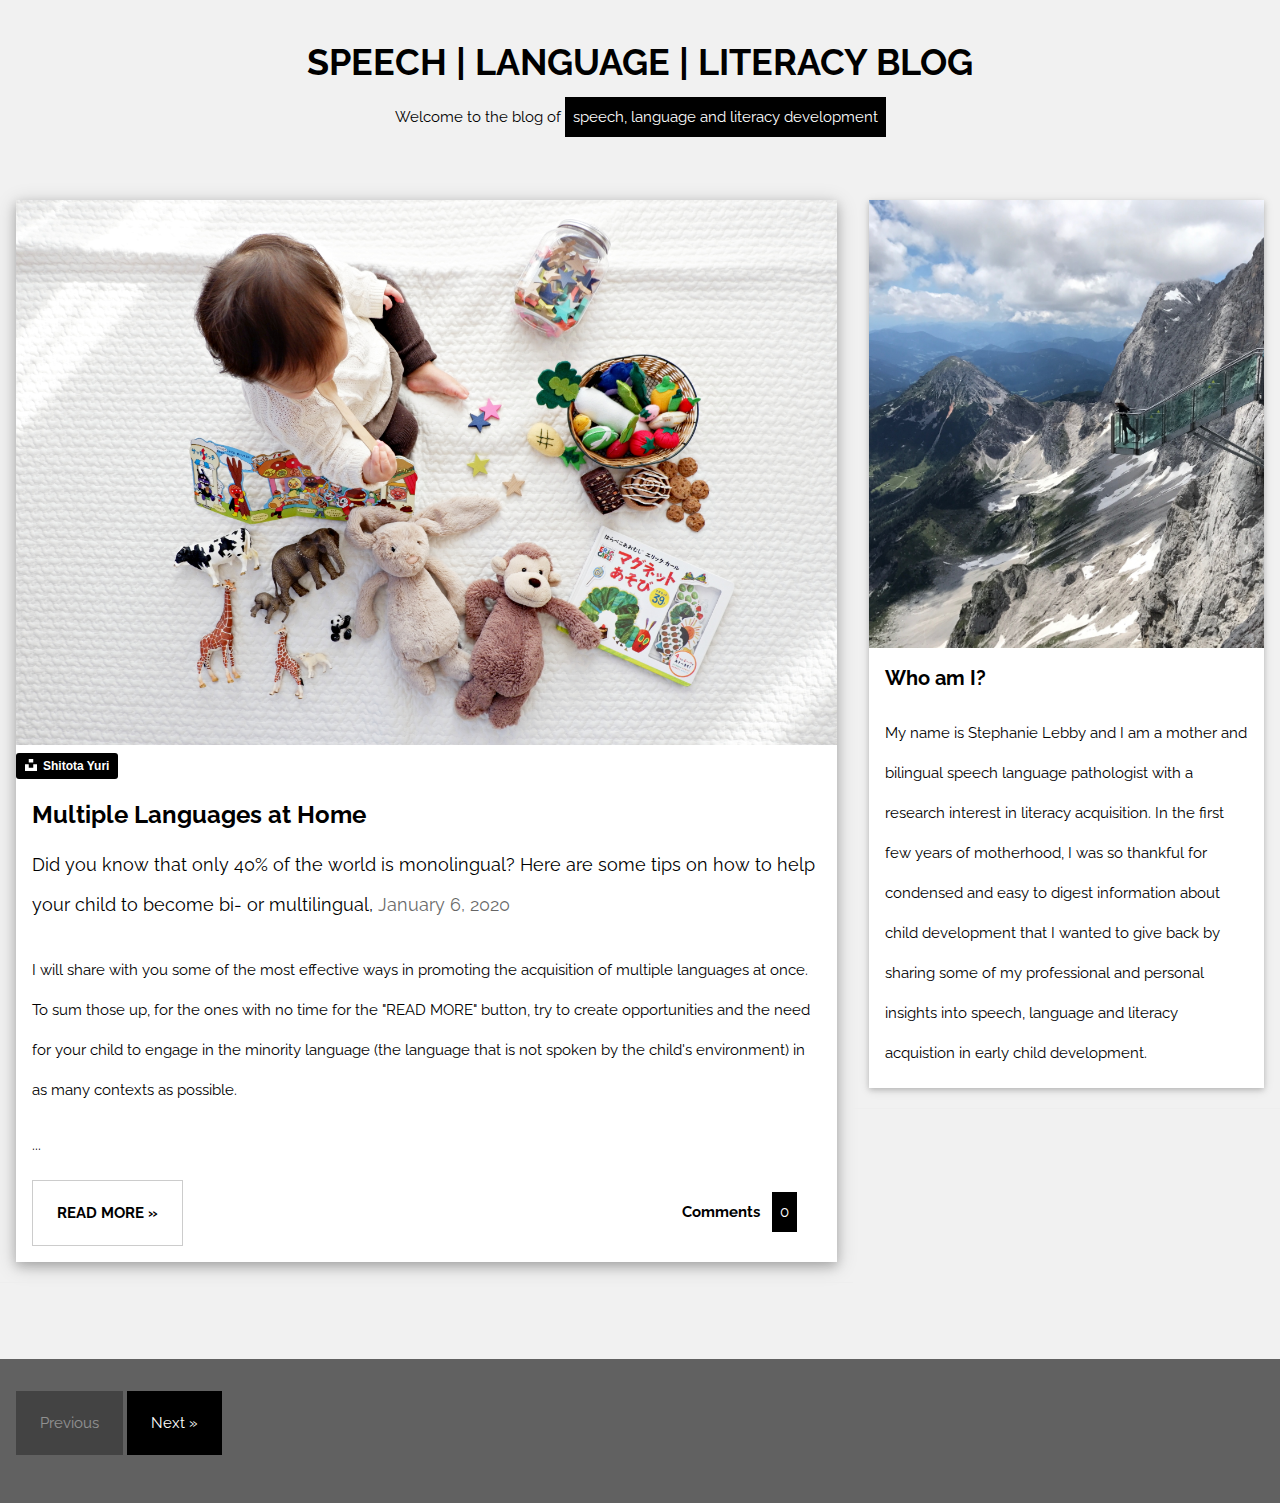
==== commit 78e8fe95: "new pictures" ====
--- a/index.html
+++ b/index.html
@@ -1,6 +1,6 @@
 <!DOCTYPE html>
 <html>
-<title>Langauge Blog</title>
+<title>Language Blog</title>
 <meta charset="UTF-8">
 <meta name="viewport" content="width=device-width, initial-scale=1">
 <link rel="stylesheet" href="https://www.w3schools.com/w3css/4/w3.css">
@@ -44,10 +44,11 @@
 <div class="w3-col l8 s12">
   <!-- Blog entry-->
   <div class="w3-card-4 w3-margin w3-white">
-    <img src="images/IMG_6287.jpeg" alt="Babay-tent" style="width:100%">
+    <img src="images/baby.jpg" alt="Baby Chinese Book" style="width:100%">
+    <a style="background-color:black;color:white;text-decoration:none;padding:4px 6px;font-family:-apple-system, BlinkMacSystemFont, &quot;San Francisco&quot;, &quot;Helvetica Neue&quot;, Helvetica, Ubuntu, Roboto, Noto, &quot;Segoe UI&quot;, Arial, sans-serif;font-size:12px;font-weight:bold;line-height:1.2;display:inline-block;border-radius:3px" href="https://unsplash.com/@itshoobastank?utm_medium=referral&amp;utm_campaign=photographer-credit&amp;utm_content=creditBadge" target="_blank" rel="noopener noreferrer" title="Download free do whatever you want high-resolution photos from Shitota Yuri"><span style="display:inline-block;padding:2px 3px"><svg xmlns="http://www.w3.org/2000/svg" style="height:12px;width:auto;position:relative;vertical-align:middle;top:-2px;fill:white" viewBox="0 0 32 32"><title>unsplash-logo</title><path d="M10 9V0h12v9H10zm12 5h10v18H0V14h10v9h12v-9z"></path></svg></span><span style="display:inline-block;padding:2px 3px">Shitota Yuri</span></a>
     <div class="w3-container">
       <h3><b>Multiple Languages at Home</b></h3>
-      <h5>Did you know that only 40% of the world are monolingual? Here are some tips on how to help your child to become bi- or multilingual,  <span class="w3-opacity">January 6, 2020</span></h5>
+      <h5>Did you know that only 40% of the world is monolingual? Here are some tips on how to help your child to become bi- or multilingual,  <span class="w3-opacity">January 6, 2020</span></h5>
     </div>
 
     <div class="w3-container">
@@ -74,18 +75,19 @@
           </li>
         <li><h6>Downsides</h6>
           <p>The upsides definitely outweigh the downsides. However, I wanted to mention the few that could be found. Some data indicates that bilingualism is similar to a dual-task effect and can cause language interference that leads to a slight fluency disadvantage. The two languages seem to constantly compete with each other in our brain, which can slow down the speed of word retrieval in the target language (Sandoval et al.,2010). Also, taking time to speak in a second language to your child does take away time for input in the first language and therefore leads to a slightly lower exposure in both languages than a monolingual child gets.</p></li>
-          <br>
-      <h6> Final Note</h6>
-      <p>I often hear people say that learning a second language simulateously will cause speech or language problems. That is not the case and here is a review paper done by Byers-Heinlein & Lew-Williams (2013) in case you want to know all about it.</p>
-      <a href="https://www.ncbi.nlm.nih.gov/pmc/articles/PMC6168212/" alt="Byers 2007"> Bilingualism in the Early Years: What the Science Says (Byers-Heinlein & Lew-Williams, 2013)</a>
-      
-      <p>If that topic really excites you and you want a lot more insights you might enjoy those papers by <a href="https://journals.sagepub.com/doi/full/10.1177/1529100610387084" alt="bilingual info">Bialystok et al.(2009)</a>and the one from<a href="https://www.ncbi.nlm.nih.gov/pmc/articles/PMC4295724/" alt="great biling paper">Costa & Sebatsian-Galles(2014)</a></p>
-    </ul>
-    <br><br>
+          
+        <h6> Final Note</h6>
+        <p>I often hear people say that learning a second language simulateously will cause speech or language problems. That is not the case and here is a review paper done by Byers-Heinlein & Lew-Williams (2013) in case you want to know all about it.</p>
+        <a href="https://www.ncbi.nlm.nih.gov/pmc/articles/PMC6168212/" alt="Byers 2007"> Bilingualism in the Early Years: What the Science Says (Byers-Heinlein & Lew-Williams, 2013)</a>
+      
+        <p>If that topic really excites you and you want a lot more insights you might enjoy those papers by <a href="https://journals.sagepub.com/doi/full/10.1177/1529100610387084" alt="bilingual info">Bialystok et al.(2009)</a> and the one from <a href="https://www.ncbi.nlm.nih.gov/pmc/articles/PMC4295724/" alt="great biling paper">Costa & Sebatsian-Galles(2014)</a></p>
+    
+    
       <!--https://www.ncbi.nlm.nih.gov/pmc/articles/PMC6168212/-->
-      <h5><strong>Attention!!!</strong></h5>
-      <p>If your child starts to have issues in both languages, he or she might need to be evaluated by a speech-language pathologist. </p></span>
-    
+      <h3><strong>Attention!!!</strong></h3>
+      <p>If your child starts to have issues in both languages, he or she might need to be evaluated by a speech-language pathologist. </p></ul></span>
+        
+
       <div class="w3-row">
         <div class="w3-col m8 s12">
           <p><button class="w3-button w3-padding-large w3-white w3-border" onclick="myFunction()" id="myBtn"><b>READ MORE »</b></button></p>
@@ -150,7 +152,7 @@
     </div>
     <ul class="w3-ul w3-hoverable w3-white">
       <li class="w3-padding-16">
-        <img src="images/IMG_6287.jpeg" alt="Image" class="w3-left w3-margin-right" style="width:50px">
+        <img src="images/baby.jpg" alt="Image" class="w3-left w3-margin-right" style="width:50px">
         <span class="w3-large">Multiple Languages at Home</span><br>
         <span>How to Support the Development of More Than One Language</span>
       </li>
--- a/style.css
+++ b/style.css
@@ -8,7 +8,8 @@
 h3,
 h4,
 h5 {
-    font-family: "Raleway", sans-serif
+    font-family: "Raleway", sans-serif;
+    line-height:40px;
 }
 #more {
     display: none;}